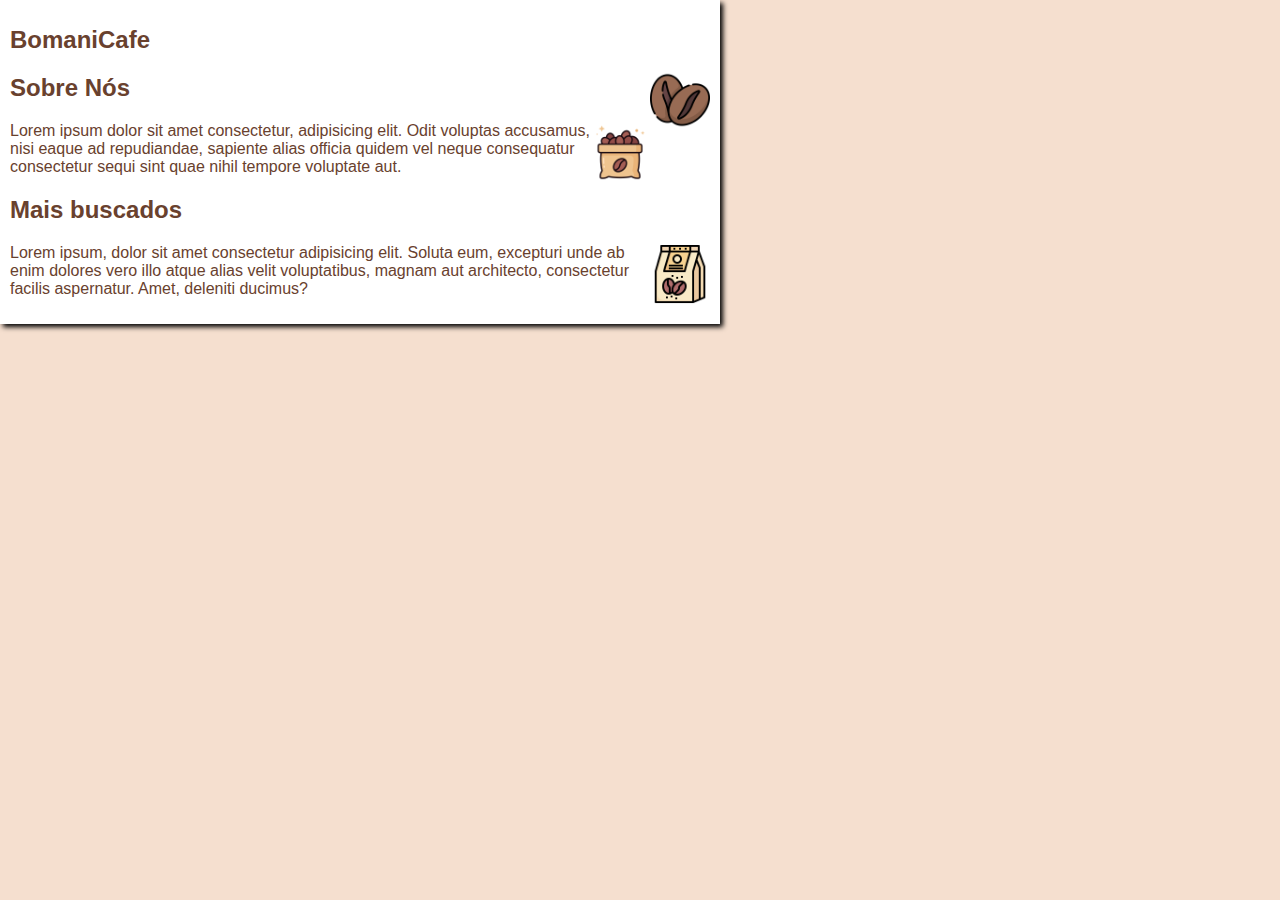
==== projeto-site/index.html @ 7a605e8a "new" ====
<!DOCTYPE html>
<html lang="pt-br">
<head>
    <meta charset="UTF-8">
    <meta name="viewport" content="width=device-width, initial-scale=1.0">
    <title>BOMANI Cafe</title>
    <link rel="stylesheet" href="estilos/style.css">
</head>
<body>
    <main>
        <header>
            <h1>BomaniCafe</h1>
            <img class="lado" src="imagens/graos-de-cafe.png" alt="graos-de-cafe">
        </header>
        <article>
            <h2>Sobre Nós</h2>
            <img class="lado" src="imagens/saco-de-cafe.png" alt="saco-de-cafe">
            <p>Lorem ipsum dolor sit amet consectetur, adipisicing elit. Odit voluptas accusamus, nisi eaque ad repudiandae, sapiente alias officia quidem vel neque consequatur consectetur sequi sint quae nihil tempore voluptate aut.</p>
        </article>
        <article>
            <h2>Mais buscados</h2>
            <img class="lado" src="imagens/pacote-de-cafe.png" alt="pacote-de-cafe">
            <p>Lorem ipsum, dolor sit amet consectetur adipisicing elit. Soluta eum, excepturi unde ab enim dolores vero illo atque alias velit voluptatibus, magnam aut architecto, consectetur facilis aspernatur. Amet, deleniti ducimus?</p>
        </article>
    </main>
</body>
</html>
---- projeto-site/estilos/style.css ----
* {
    font-family: Arial, Helvetica, sans-serif;
    font-size: 16px;
}

body {
    background-color: #F5DFCF;
    margin: 0;
}

main {
    background-color:white;
    width: 700px;
    padding: 10px;
    box-shadow: 3px 3px 5px black;
    color: #69412E;
}

title {
    font-size: 3em;
    color: #69412E;
    font-weight: bold;
}

h1 {
    font-size: 1.5em;
    color: #69412E;
}

h2 {
    font-size: 1.5em;
    color: #69412E;
}

img.lado {
    float: right;
    max-width: 60px;
    height: auto;
}

a {
    text-decoration: none;
    font-weight: bold;
    color: #69412E;
}
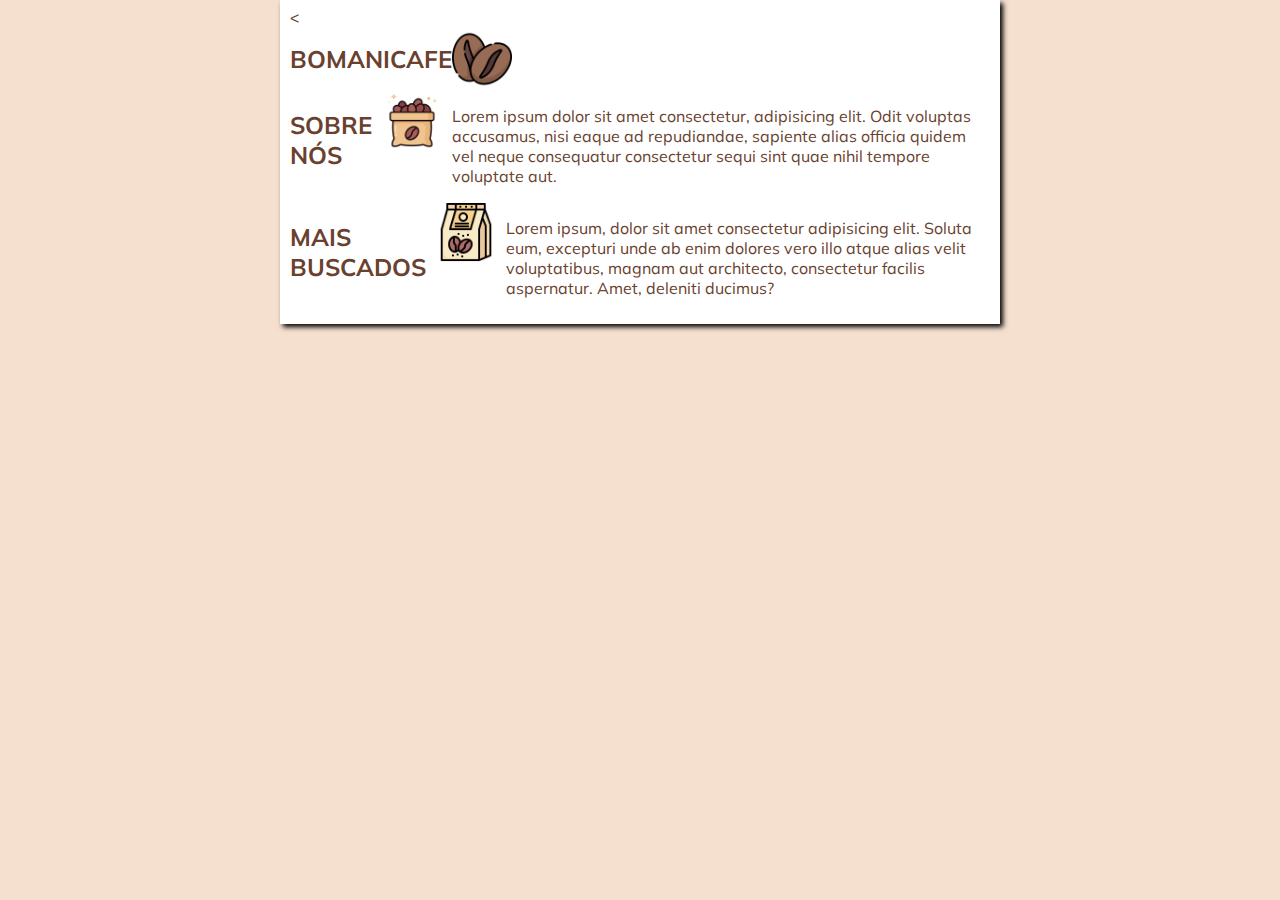
==== commit 179bd1c8: "new" ====
--- a/projeto-site/index.html
+++ b/projeto-site/index.html
@@ -9,18 +9,24 @@
 <body>
     <main>
         <header>
-            <h1>BomaniCafe</h1>
-            <img class="lado" src="imagens/graos-de-cafe.png" alt="graos-de-cafe">
+            <<div class="title-image-wrapper">
+                <h1>BomaniCafe</h1>
+                <img class="lado1" src="imagens/graos-de-cafe.png" alt="graos-de-cafe">
+            </div>
         </header>
         <article>
-            <h2>Sobre Nós</h2>
-            <img class="lado" src="imagens/saco-de-cafe.png" alt="saco-de-cafe">
+            <div class="content-wrapper">
+                <h2>Sobre Nós</h2>
+                <img class="lado" src="imagens/saco-de-cafe.png" alt="saco-de-cafe">
             <p>Lorem ipsum dolor sit amet consectetur, adipisicing elit. Odit voluptas accusamus, nisi eaque ad repudiandae, sapiente alias officia quidem vel neque consequatur consectetur sequi sint quae nihil tempore voluptate aut.</p>
+            </div>
         </article>
         <article>
-            <h2>Mais buscados</h2>
-            <img class="lado" src="imagens/pacote-de-cafe.png" alt="pacote-de-cafe">
+            <div class="content-wrapper">
+                <h2>Mais buscados</h2>
+                <img class="lado" src="imagens/pacote-de-cafe.png" alt="pacote-de-cafe">
             <p>Lorem ipsum, dolor sit amet consectetur adipisicing elit. Soluta eum, excepturi unde ab enim dolores vero illo atque alias velit voluptatibus, magnam aut architecto, consectetur facilis aspernatur. Amet, deleniti ducimus?</p>
+            </div>
         </article>
     </main>
 </body>
--- a/projeto-site/estilos/style.css
+++ b/projeto-site/estilos/style.css
@@ -1,3 +1,5 @@
+@import url('https://fonts.googleapis.com/css2?family=Muli:wght@400;700&display=swap');
+
 * {
     font-family: Arial, Helvetica, sans-serif;
     font-size: 16px;
@@ -11,6 +13,7 @@
 main {
     background-color:white;
     width: 700px;
+    margin: auto;
     padding: 10px;
     box-shadow: 3px 3px 5px black;
     color: #69412E;
@@ -20,20 +23,56 @@
     font-size: 3em;
     color: #69412E;
     font-weight: bold;
+    text-transform: uppercase;
 }
 
 h1 {
     font-size: 1.5em;
     color: #69412E;
+    font-family: 'Muli', sans-serif;
+    font-weight: bold;
+    text-transform: uppercase;
 }
 
 h2 {
     font-size: 1.5em;
     color: #69412E;
+    font-family: 'Muli', sans-serif;
+    font-weight: bold;
+    text-transform: uppercase;
+}
+
+p {
+    font-family: 'Muli', sans-serif;
+    font-weight: normal
+}
+
+div.title-image-wrapper {
+    display: flex;
+    align-items: center;
+    justify-content: flex-start;
+}
+
+div.content-wrapper {
+    display: flex;
+    align-items: flex-start;
+}
+
+div.content-wrapper h2, div.content-wrapper img {
+    margin-right: 10px;
+}
+
+div.content-wrapper img {
+    align-self: flex-start;
+}
+
+img.lado1 {
+    max-width: 60px;
+    height: auto;
+    margin-right: 10px;
 }
 
 img.lado {
-    float: right;
     max-width: 60px;
     height: auto;
 }
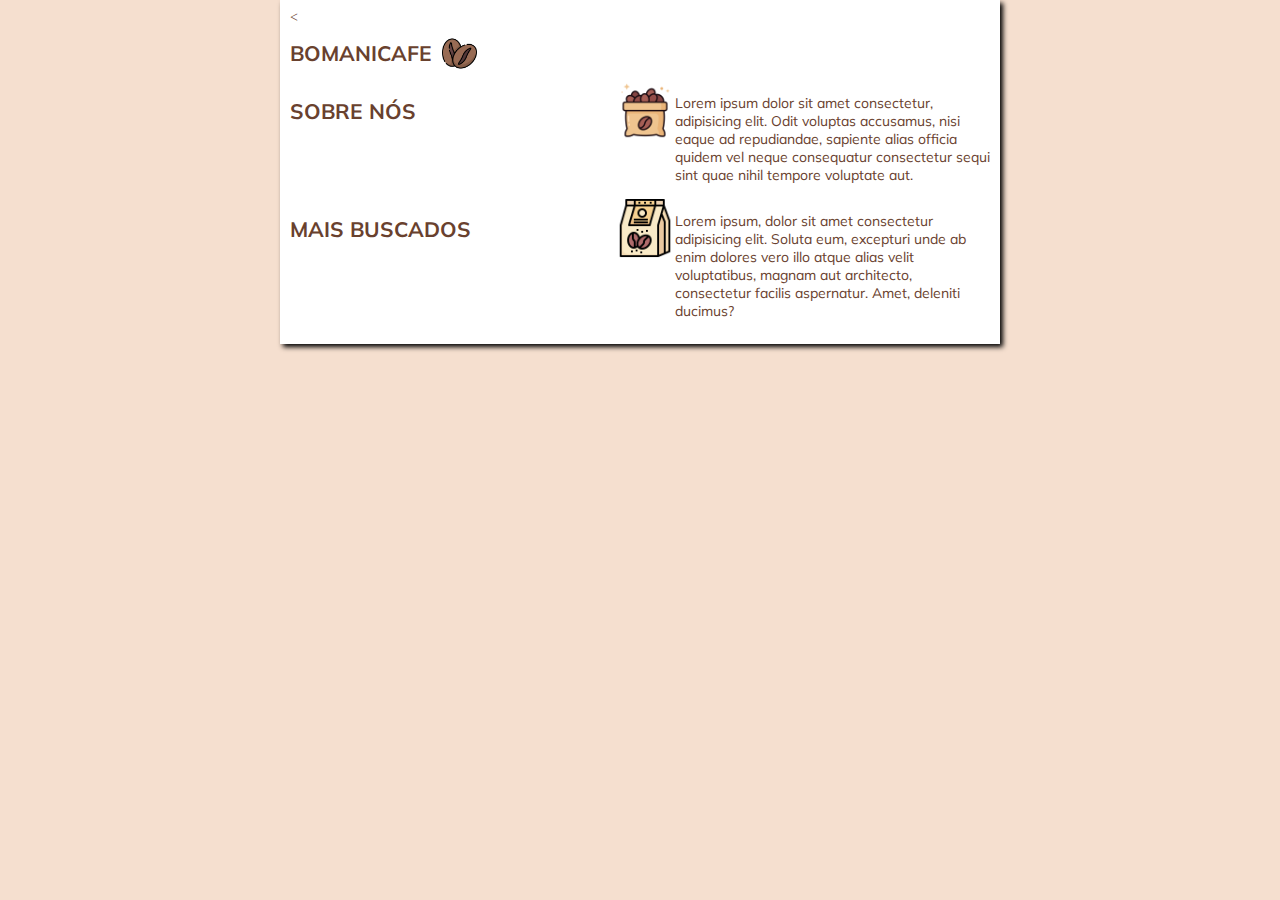
==== commit e96ceebb: "design" ====
--- a/projeto-site/index.html
+++ b/projeto-site/index.html
@@ -10,7 +10,7 @@
     <main>
         <header>
             <<div class="title-image-wrapper">
-                <h1>BomaniCafe</h1>
+                <h1>BomaniCafe </h1>
                 <img class="lado1" src="imagens/graos-de-cafe.png" alt="graos-de-cafe">
             </div>
         </header>
--- a/projeto-site/estilos/style.css
+++ b/projeto-site/estilos/style.css
@@ -1,8 +1,7 @@
 @import url('https://fonts.googleapis.com/css2?family=Muli:wght@400;700&display=swap');
 
 * {
-    font-family: Arial, Helvetica, sans-serif;
-    font-size: 16px;
+    font-size: 14px;
 }
 
 body {
@@ -53,28 +52,30 @@
     justify-content: flex-start;
 }
 
-div.content-wrapper {
-    display: flex;
-    align-items: flex-start;
-}
-
-div.content-wrapper h2, div.content-wrapper img {
+div.title-image-wrapper h1 {
     margin-right: 10px;
 }
 
-div.content-wrapper img {
-    align-self: flex-start;
-}
-
 img.lado1 {
-    max-width: 60px;
+    max-width: 35px;
     height: auto;
     margin-right: 10px;
 }
 
-img.lado {
+div.content-wrapper {
+    display: flex;
+    align-items: flex-start;
+    justify-content: space-between;
+}
+
+div.content-wrapper h2, div.content-wrapper p {
+    flex: 1;
+}
+
+div.content-wrapper img.lado {
     max-width: 60px;
     height: auto;
+    margin-left: 10px;
 }
 
 a {
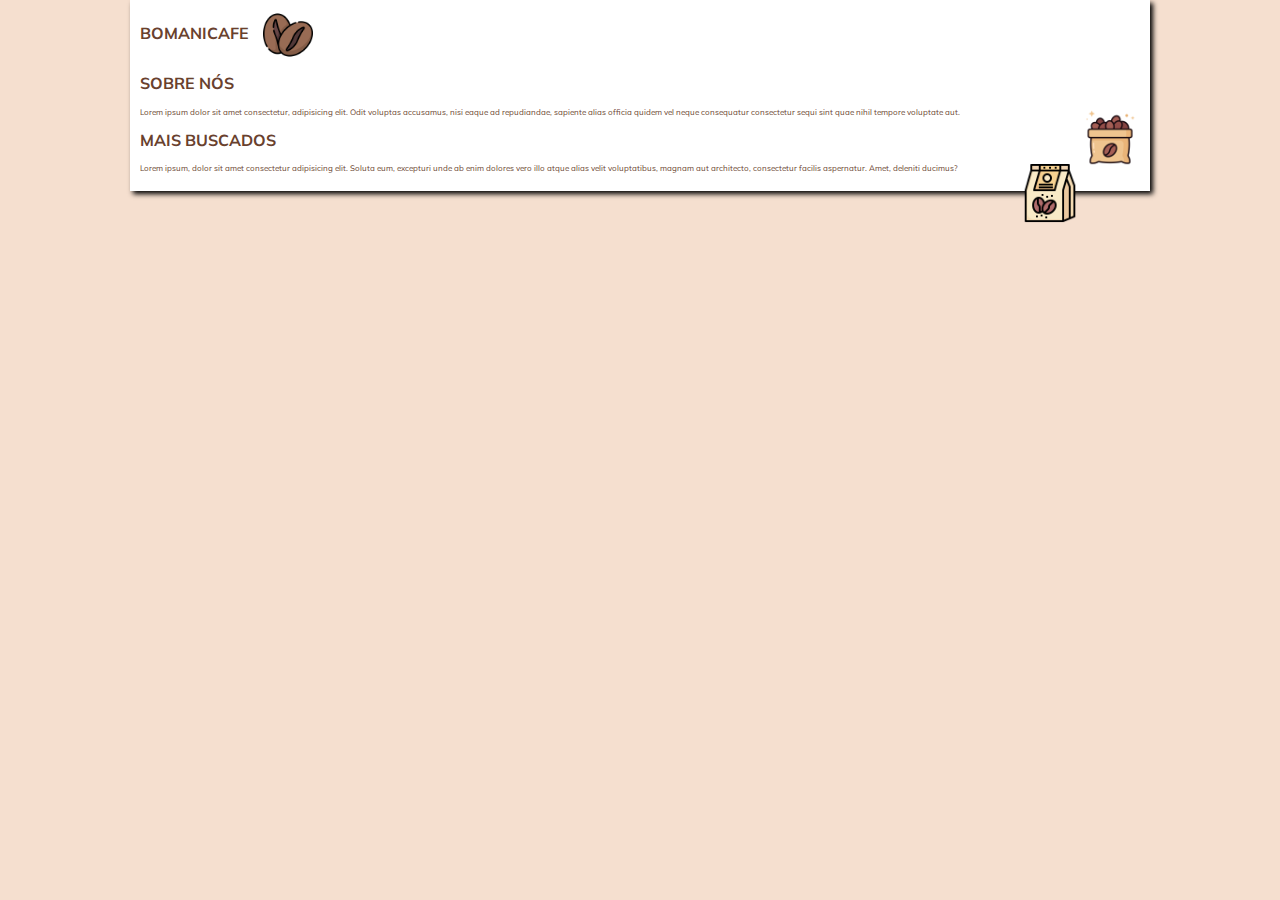
==== commit fd6d8660: "teste" ====
--- a/projeto-site/index.html
+++ b/projeto-site/index.html
@@ -9,8 +9,8 @@
 <body>
     <main>
         <header>
-            <<div class="title-image-wrapper">
-                <h1>BomaniCafe </h1>
+            <div class="title-image-wrapper">
+                <h1>BomaniCafe</h1>
                 <img class="lado1" src="imagens/graos-de-cafe.png" alt="graos-de-cafe">
             </div>
         </header>
--- a/projeto-site/estilos/style.css
+++ b/projeto-site/estilos/style.css
@@ -1,7 +1,7 @@
 @import url('https://fonts.googleapis.com/css2?family=Muli:wght@400;700&display=swap');
 
 * {
-    font-size: 14px;
+    font-size: 16px;
 }
 
 body {
@@ -11,7 +11,7 @@
 
 main {
     background-color:white;
-    width: 700px;
+    width: 1000px;
     margin: auto;
     padding: 10px;
     box-shadow: 3px 3px 5px black;
@@ -26,15 +26,16 @@
 }
 
 h1 {
-    font-size: 1.5em;
+    font-size: 1em;
     color: #69412E;
     font-family: 'Muli', sans-serif;
     font-weight: bold;
     text-transform: uppercase;
+    display: inline-block;
 }
 
 h2 {
-    font-size: 1.5em;
+    font-size: 1em;
     color: #69412E;
     font-family: 'Muli', sans-serif;
     font-weight: bold;
@@ -42,44 +43,28 @@
 }
 
 p {
+    font-size: 0.5em;
     font-family: 'Muli', sans-serif;
-    font-weight: normal
-}
-
-div.title-image-wrapper {
-    display: flex;
-    align-items: center;
-    justify-content: flex-start;
-}
-
-div.title-image-wrapper h1 {
-    margin-right: 10px;
+    font-weight: normal;
 }
 
 img.lado1 {
-    max-width: 35px;
+    max-width: 50px;
     height: auto;
-    margin-right: 10px;
+    margin-left: 10px;
+    display: inline-block;
+    vertical-align: middle;
 }
 
-div.content-wrapper {
-    display: flex;
-    align-items: flex-start;
-    justify-content: space-between;
-}
-
-div.content-wrapper h2, div.content-wrapper p {
-    flex: 1;
-}
-
-div.content-wrapper img.lado {
+img.lado {
+    float: right;
     max-width: 60px;
     height: auto;
-    margin-left: 10px;
+    margin-bottom: 10px;
 }
 
 a {
     text-decoration: none;
     font-weight: bold;
     color: #69412E;
-}+}
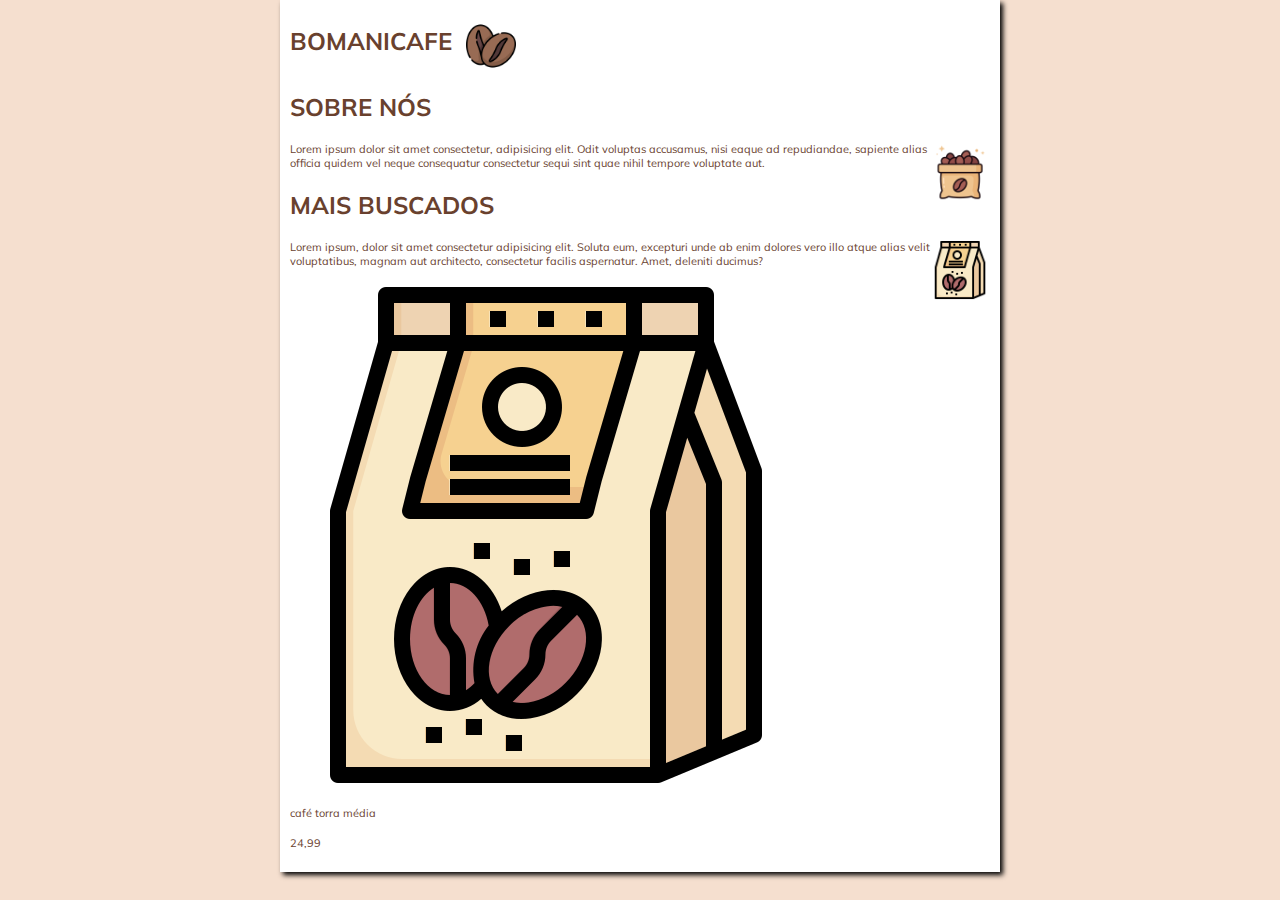
==== commit 63adc2ba: "Update index.html" ====
--- a/projeto-site/index.html
+++ b/projeto-site/index.html
@@ -26,6 +26,10 @@
                 <h2>Mais buscados</h2>
                 <img class="lado" src="imagens/pacote-de-cafe.png" alt="pacote-de-cafe">
             <p>Lorem ipsum, dolor sit amet consectetur adipisicing elit. Soluta eum, excepturi unde ab enim dolores vero illo atque alias velit voluptatibus, magnam aut architecto, consectetur facilis aspernatur. Amet, deleniti ducimus?</p>
+            
+            <img src="imagens/pacote-de-cafe.png" alt="pacote-de-cafe">
+            <p>café torra média</p>
+            <p><R1></R1>24,99</p>
             </div>
         </article>
     </main>
--- a/projeto-site/estilos/style.css
+++ b/projeto-site/estilos/style.css
@@ -11,7 +11,7 @@
 
 main {
     background-color:white;
-    width: 1000px;
+    width: 700px;
     margin: auto;
     padding: 10px;
     box-shadow: 3px 3px 5px black;
@@ -26,7 +26,7 @@
 }
 
 h1 {
-    font-size: 1em;
+    font-size: 1.5em;
     color: #69412E;
     font-family: 'Muli', sans-serif;
     font-weight: bold;
@@ -35,7 +35,7 @@
 }
 
 h2 {
-    font-size: 1em;
+    font-size: 1.5em;
     color: #69412E;
     font-family: 'Muli', sans-serif;
     font-weight: bold;
@@ -43,7 +43,7 @@
 }
 
 p {
-    font-size: 0.5em;
+    font-size: 11px;
     font-family: 'Muli', sans-serif;
     font-weight: normal;
 }
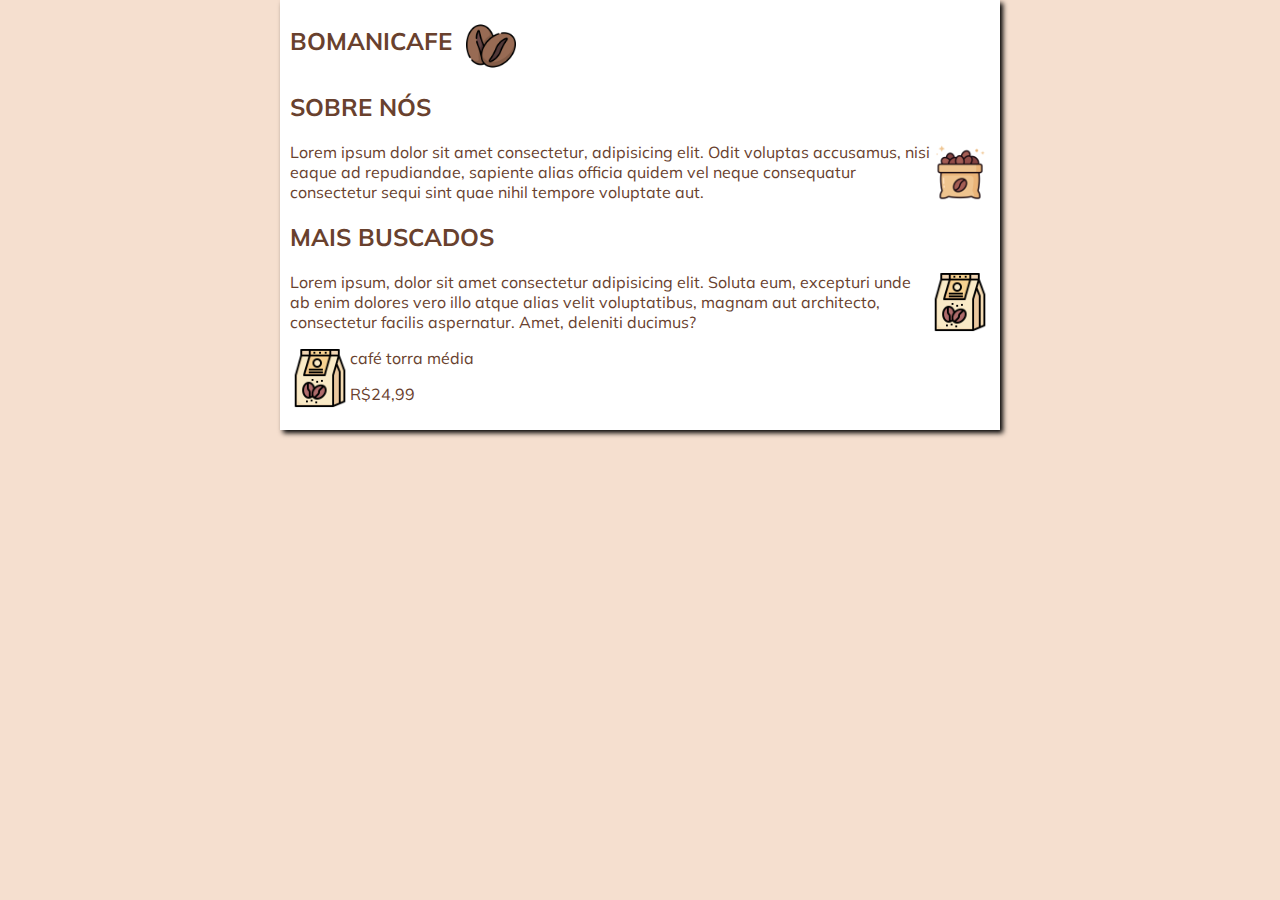
==== commit b0e2ea9e: "new" ====
--- a/projeto-site/index.html
+++ b/projeto-site/index.html
@@ -11,25 +11,25 @@
         <header>
             <div class="title-image-wrapper">
                 <h1>BomaniCafe</h1>
-                <img class="lado1" src="imagens/graos-de-cafe.png" alt="graos-de-cafe">
+                <img class="lado0" src="imagens/graos-de-cafe.png" alt="graos-de-cafe">
             </div>
         </header>
         <article>
             <div class="content-wrapper">
                 <h2>Sobre Nós</h2>
-                <img class="lado" src="imagens/saco-de-cafe.png" alt="saco-de-cafe">
+                <img class="lado1" src="imagens/saco-de-cafe.png" alt="saco-de-cafe">
             <p>Lorem ipsum dolor sit amet consectetur, adipisicing elit. Odit voluptas accusamus, nisi eaque ad repudiandae, sapiente alias officia quidem vel neque consequatur consectetur sequi sint quae nihil tempore voluptate aut.</p>
             </div>
         </article>
         <article>
             <div class="content-wrapper">
                 <h2>Mais buscados</h2>
-                <img class="lado" src="imagens/pacote-de-cafe.png" alt="pacote-de-cafe">
+                <img class="lado1" src="imagens/pacote-de-cafe.png" alt="pacote-de-cafe">
             <p>Lorem ipsum, dolor sit amet consectetur adipisicing elit. Soluta eum, excepturi unde ab enim dolores vero illo atque alias velit voluptatibus, magnam aut architecto, consectetur facilis aspernatur. Amet, deleniti ducimus?</p>
             
-            <img src="imagens/pacote-de-cafe.png" alt="pacote-de-cafe">
+            <img class="lado2" src="imagens/pacote-de-cafe.png" alt="pacote-de-cafe">
             <p>café torra média</p>
-            <p><R1></R1>24,99</p>
+            <p>R$24,99</p>
             </div>
         </article>
     </main>
--- a/projeto-site/estilos/style.css
+++ b/projeto-site/estilos/style.css
@@ -43,12 +43,12 @@
 }
 
 p {
-    font-size: 11px;
+    font-size: 16px;
     font-family: 'Muli', sans-serif;
     font-weight: normal;
 }
 
-img.lado1 {
+img.lado0 {
     max-width: 50px;
     height: auto;
     margin-left: 10px;
@@ -56,8 +56,15 @@
     vertical-align: middle;
 }
 
-img.lado {
+img.lado1 {
     float: right;
+    max-width: 60px;
+    height: auto;
+    margin-bottom: 10px;
+}
+
+img.lado2 {
+    float: left;
     max-width: 60px;
     height: auto;
     margin-bottom: 10px;
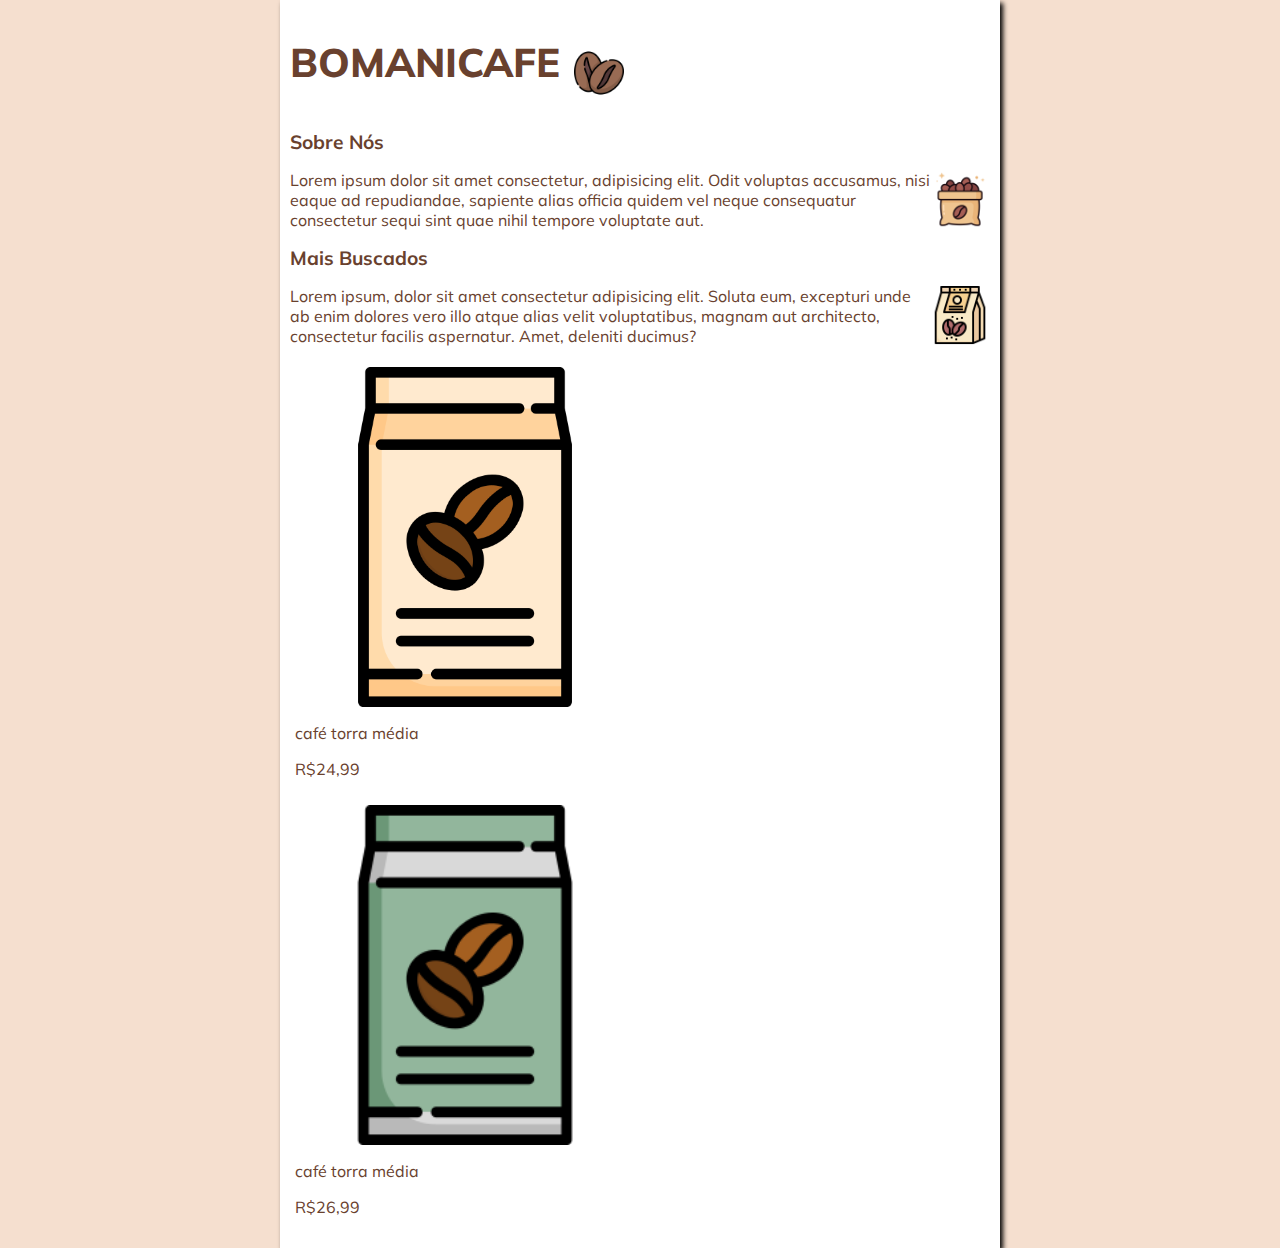
==== commit e1da2bca: "new" ====
--- a/projeto-site/index.html
+++ b/projeto-site/index.html
@@ -27,9 +27,18 @@
                 <img class="lado1" src="imagens/pacote-de-cafe.png" alt="pacote-de-cafe">
             <p>Lorem ipsum, dolor sit amet consectetur adipisicing elit. Soluta eum, excepturi unde ab enim dolores vero illo atque alias velit voluptatibus, magnam aut architecto, consectetur facilis aspernatur. Amet, deleniti ducimus?</p>
             
-            <img class="lado2" src="imagens/pacote-de-cafe.png" alt="pacote-de-cafe">
-            <p>café torra média</p>
-            <p>R$24,99</p>
+            <div class="div-item">
+                <img class="lado2" src="imagens/pacote-de-cafe1.png" alt="pacote-de-cafe1">
+                <p>café torra média</p>
+                <p>R$24,99</p>
+            </div>
+    
+            <div class="div-item">
+                <img class="lado2" src="imagens/pacote-de-cafe2.png" alt="pacote-de-cafe2">
+                <p>café torra média</p>
+                <p>R$26,99</p>
+            </div>
+
             </div>
         </article>
     </main>
--- a/projeto-site/estilos/style.css
+++ b/projeto-site/estilos/style.css
@@ -1,8 +1,4 @@
 @import url('https://fonts.googleapis.com/css2?family=Muli:wght@400;700&display=swap');
-
-* {
-    font-size: 16px;
-}
 
 body {
     background-color: #F5DFCF;
@@ -18,28 +14,21 @@
     color: #69412E;
 }
 
-title {
-    font-size: 3em;
-    color: #69412E;
-    font-weight: bold;
-    text-transform: uppercase;
-}
-
 h1 {
-    font-size: 1.5em;
+    font-size: 2.5em;
     color: #69412E;
     font-family: 'Muli', sans-serif;
-    font-weight: bold;
+    font-weight: 800;
     text-transform: uppercase;
     display: inline-block;
 }
 
 h2 {
-    font-size: 1.5em;
+    font-size: 1.2em;
     color: #69412E;
     font-family: 'Muli', sans-serif;
     font-weight: bold;
-    text-transform: uppercase;
+    text-transform: capitalize;
 }
 
 p {
@@ -64,10 +53,17 @@
 }
 
 img.lado2 {
-    float: left;
-    max-width: 60px;
+    width: 100%;
     height: auto;
-    margin-bottom: 10px;
+    display: block;
+    margin-bottom: 5px;
+}
+
+div.div-item {
+    display: inline-block;
+    width: 50%;
+    box-sizing: border-box;
+    padding: 5px;
 }
 
 a {
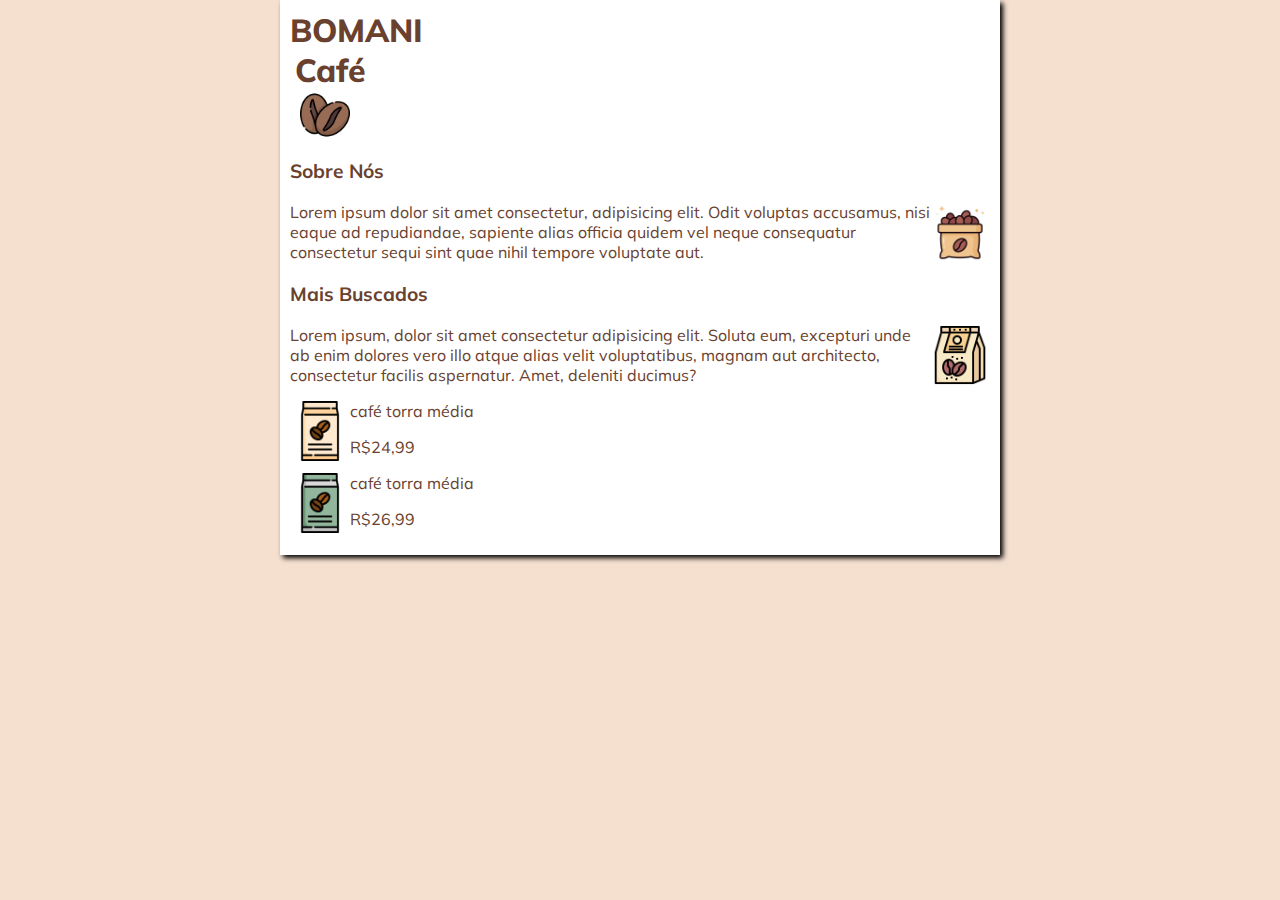
==== commit c10bccfb: "teste" ====
--- a/projeto-site/index.html
+++ b/projeto-site/index.html
@@ -10,30 +10,30 @@
     <main>
         <header>
             <div class="title-image-wrapper">
-                <h1>BomaniCafe</h1>
+                <h1>Bomani</h1><h2>Café</h2>
                 <img class="lado0" src="imagens/graos-de-cafe.png" alt="graos-de-cafe">
             </div>
         </header>
         <article>
             <div class="content-wrapper">
-                <h2>Sobre Nós</h2>
+                <h3>Sobre Nós</h3>
                 <img class="lado1" src="imagens/saco-de-cafe.png" alt="saco-de-cafe">
             <p>Lorem ipsum dolor sit amet consectetur, adipisicing elit. Odit voluptas accusamus, nisi eaque ad repudiandae, sapiente alias officia quidem vel neque consequatur consectetur sequi sint quae nihil tempore voluptate aut.</p>
             </div>
         </article>
         <article>
             <div class="content-wrapper">
-                <h2>Mais buscados</h2>
+                <h3>Mais buscados</h3>
                 <img class="lado1" src="imagens/pacote-de-cafe.png" alt="pacote-de-cafe">
             <p>Lorem ipsum, dolor sit amet consectetur adipisicing elit. Soluta eum, excepturi unde ab enim dolores vero illo atque alias velit voluptatibus, magnam aut architecto, consectetur facilis aspernatur. Amet, deleniti ducimus?</p>
             
-            <div class="div-item">
+            <div class="div-item1">
                 <img class="lado2" src="imagens/pacote-de-cafe1.png" alt="pacote-de-cafe1">
                 <p>café torra média</p>
                 <p>R$24,99</p>
             </div>
     
-            <div class="div-item">
+            <div class="div-item2">
                 <img class="lado2" src="imagens/pacote-de-cafe2.png" alt="pacote-de-cafe2">
                 <p>café torra média</p>
                 <p>R$26,99</p>
--- a/projeto-site/estilos/style.css
+++ b/projeto-site/estilos/style.css
@@ -14,16 +14,24 @@
     color: #69412E;
 }
 
-h1 {
-    font-size: 2.5em;
+h1, h2 {
+    margin: 0;
+    font-size: 2em;
     color: #69412E;
     font-family: 'Muli', sans-serif;
     font-weight: 800;
+}
+
+h1 {
     text-transform: uppercase;
-    display: inline-block;
 }
 
 h2 {
+    text-transform: capitalize;
+    margin-left: 5px;
+}
+
+h3 {
     font-size: 1.2em;
     color: #69412E;
     font-family: 'Muli', sans-serif;
@@ -53,7 +61,8 @@
 }
 
 img.lado2 {
-    width: 100%;
+    float: left;
+    max-width: 60px;
     height: auto;
     display: block;
     margin-bottom: 5px;
@@ -61,13 +70,10 @@
 
 div.div-item {
     display: inline-block;
-    width: 50%;
-    box-sizing: border-box;
-    padding: 5px;
 }
 
 a {
     text-decoration: none;
     font-weight: bold;
     color: #69412E;
-}
+}